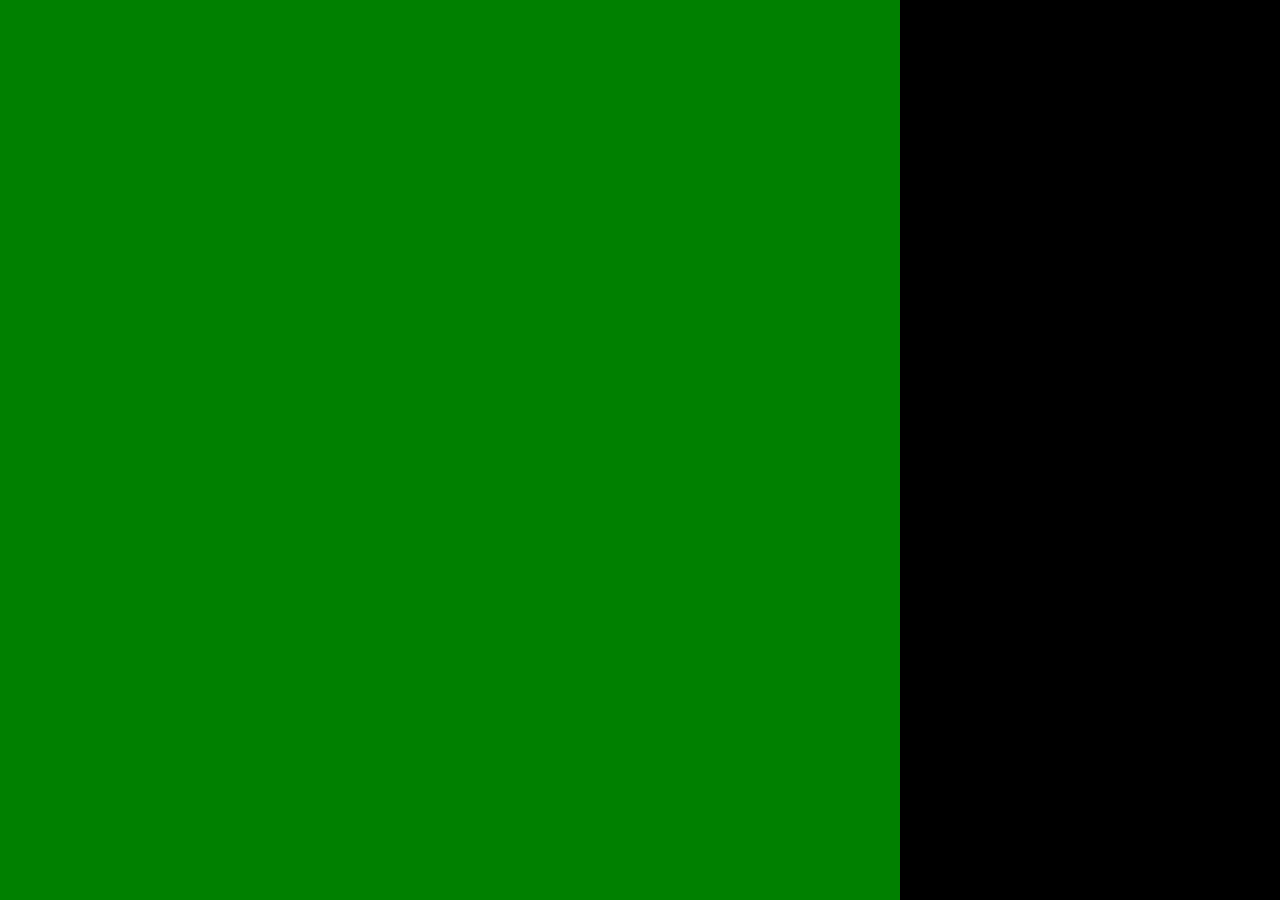
==== pacote-d013/index.html @ 890ec12e "projeto redes iniciado" ====
<!DOCTYPE html>
<html lang="pt-BR">
<head>
    <meta charset="UTF-8">
    <meta http-equiv="X-UA-Compatible" content="IE=edge">
    <meta name="viewport" content="width=device-width, initial-scale=1.0">
    <title>Projeto Redes Sociais</title>
    <link rel="shortcut icon" href="favicon.ico" type="image/x-icon">
    <link rel="stylesheet" href="estilos/style.css">
</head>
<body>
    <main>
        <section id="telefone">
        </section>
        <section id="redes-sociais">

        </section>
    </main>
</body>
</html>
---- pacote-d013/estilos/style.css ----
@charset "UTF-8";

* {
    margin: 0px;
    padding: 0px;
}

html, body {
    height: 100vh;
    width: 100vh;
    background-color: black;
}

main {
    height: 100vh;
    position: relative;
    background-color: green;
}
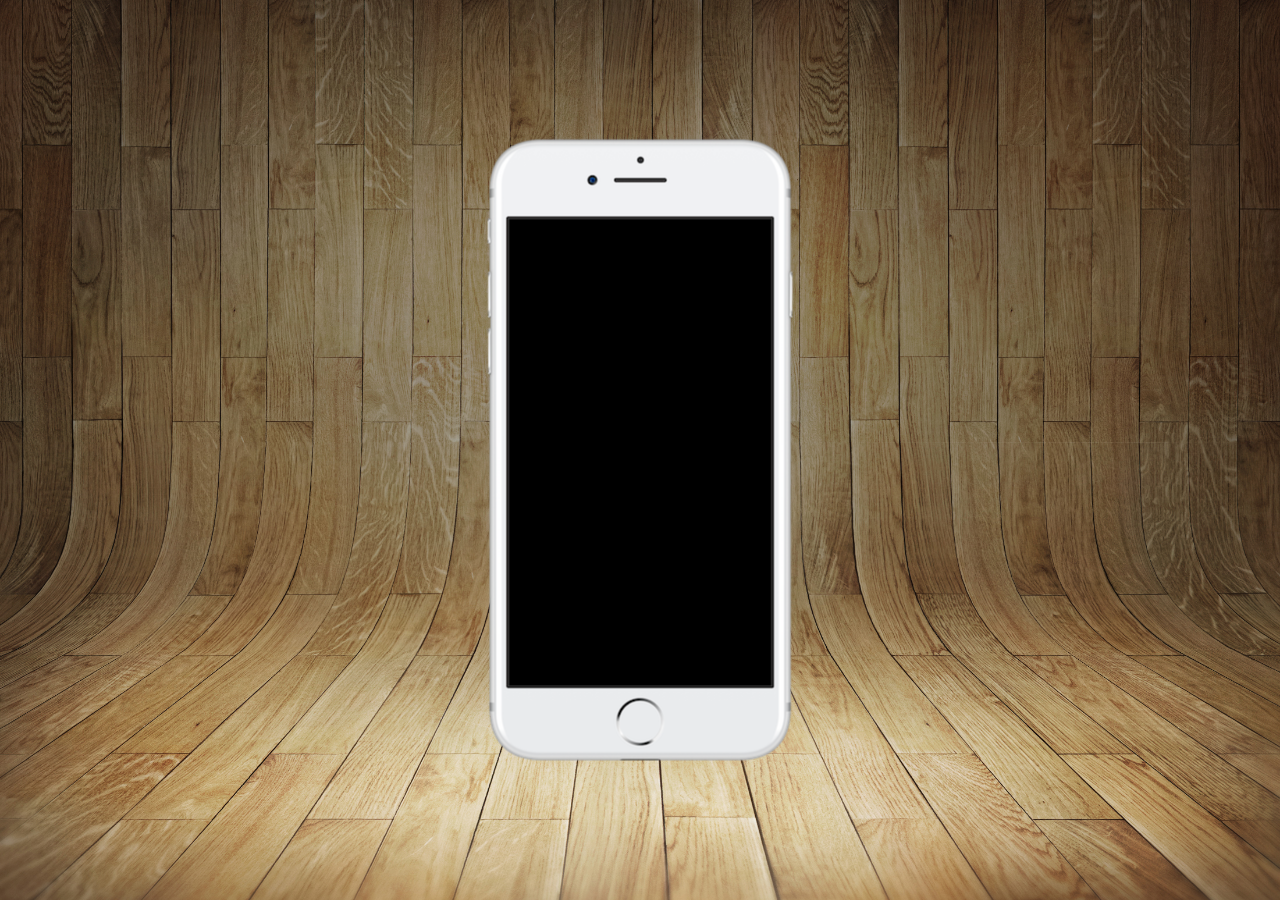
==== commit 9b0ef49b: "celular e background adicionados" ====
--- a/pacote-d013/index.html
+++ b/pacote-d013/index.html
@@ -11,7 +11,12 @@
 <body>
     <main>
         <section id="telefone">
+            
         </section>
+
+
+
+
         <section id="redes-sociais">
 
         </section>
--- a/pacote-d013/estilos/style.css
+++ b/pacote-d013/estilos/style.css
@@ -1,18 +1,22 @@
 @charset "UTF-8";
 
 * {
-    margin: 0px;
-    padding: 0px;
+    margin: 0;
+    padding: 0;
 }
 
 html, body {
-    height: 100vh;
-    width: 100vh;
-    background-color: black;
+    width: 100%;
+    height: 100%;
+    background: url(../imagens/fundo-madeira.jpg) no-repeat top center /cover fixed;
 }
 
-main {
-    height: 100vh;
-    position: relative;
-    background-color: green;
-}
+section#telefone {
+    position: absolute;
+    top: 50%;
+    left: 50%;
+    transform: translate(-50%, -50%);
+    width: 311px;
+    height: 627px;
+    background: url(../imagens/frame-iphone.png) no-repeat;
+}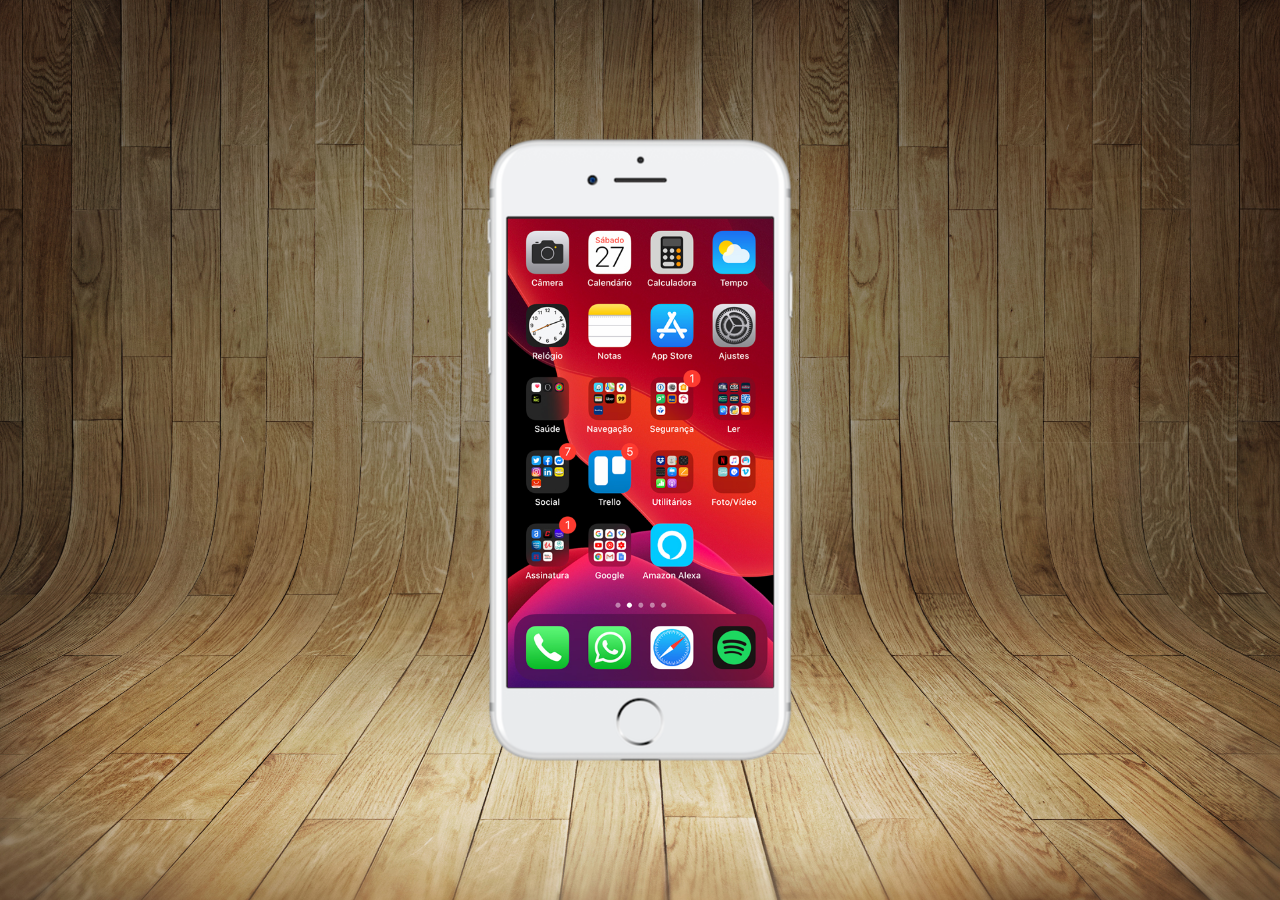
==== commit 3261f36b: "tela home" ====
--- a/pacote-d013/index.html
+++ b/pacote-d013/index.html
@@ -11,7 +11,7 @@
 <body>
     <main>
         <section id="telefone">
-            
+            <iframe name="tela" id="tela" src="home.html" frameborder="0"></iframe>
         </section>
 
 
--- a/pacote-d013/estilos/style.css
+++ b/pacote-d013/estilos/style.css
@@ -19,4 +19,12 @@
     width: 311px;
     height: 627px;
     background: url(../imagens/frame-iphone.png) no-repeat;
+}
+
+iframe#tela {
+    position: relative;
+    top: 5.1em;
+    left: 1.44em;
+    width: 16.6em;
+    height: 30em;
 }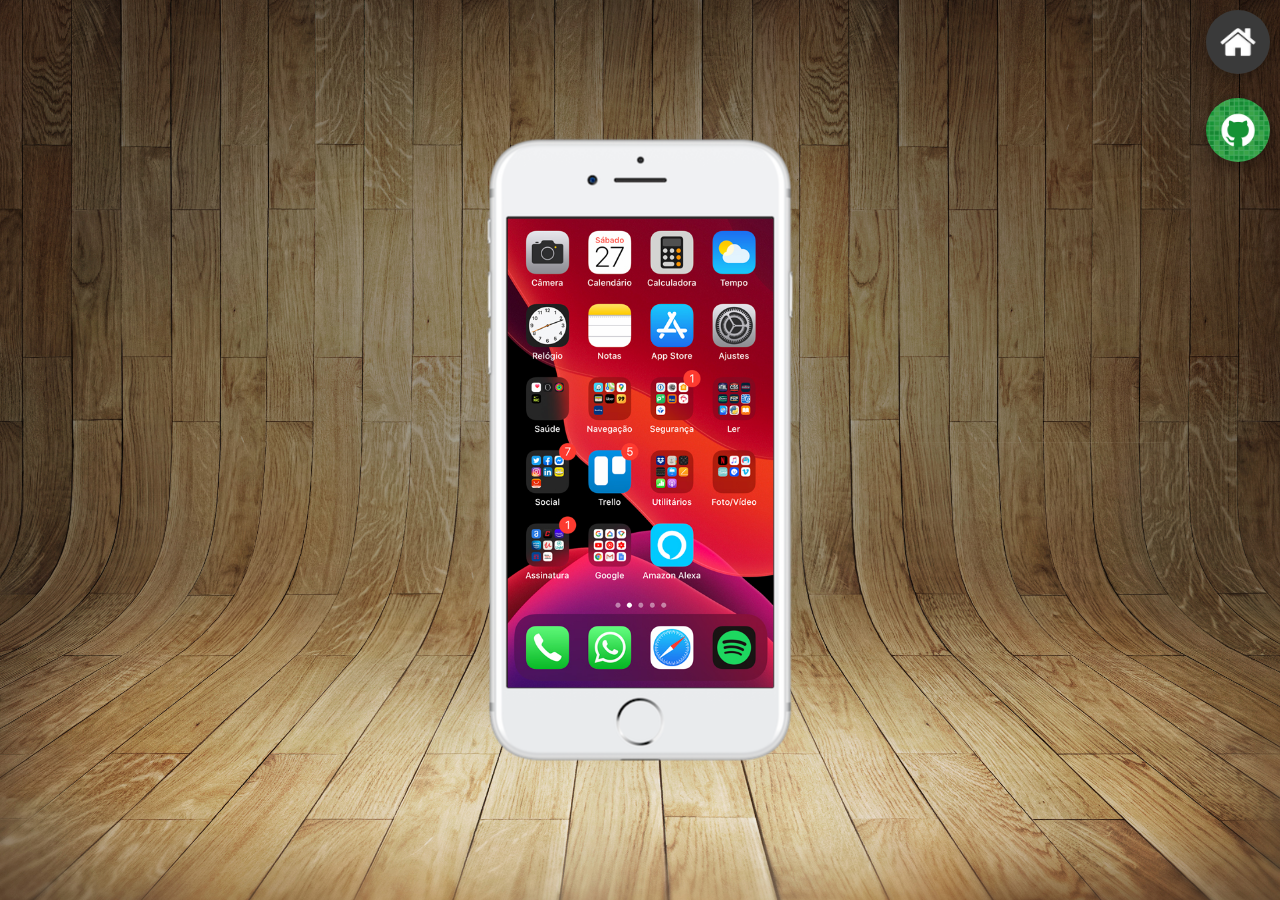
==== commit a4dc3b44: "botões laterais" ====
--- a/pacote-d013/index.html
+++ b/pacote-d013/index.html
@@ -11,14 +11,16 @@
 <body>
     <main>
         <section id="telefone">
-            <iframe name="tela" id="tela" src="home.html" frameborder="0"></iframe>
+            <iframe name="tela" id="tela" src="home.html" frameborder="0">Seu navegador não é compatível com isso.</iframe>
         </section>
 
 
 
 
         <section id="redes-sociais">
+            <a href="#" target="tela"><img src="imagens/logo-home.jpg" alt="Home"> </a>
 
+            <a href="#" target="tela"><img src="imagens/logo-github.jpg" alt="Meu Github"> </a>
         </section>
     </main>
 </body>
--- a/pacote-d013/estilos/style.css
+++ b/pacote-d013/estilos/style.css
@@ -27,4 +27,26 @@
     left: 1.44em;
     width: 16.6em;
     height: 30em;
-}+}
+
+section#redes-sociais {
+    display: flex;
+    flex-direction: column;
+    align-items: flex-end;
+}
+
+section#redes-sociais img{
+    margin: 10px;
+    width: 4em;
+    border-radius: 50%;
+    box-shadow: rgba(0, 0, 0, 0.35) 0px 5px 15px;
+    box-sizing: border-box;
+}
+
+section#redes-sociais img:hover {
+    border: 2px solid rgba(255, 255, 255, 0.568);
+    transform: translate(-3px, -3px);
+    transition: transform 0.25s, border .3s;
+}
+
+
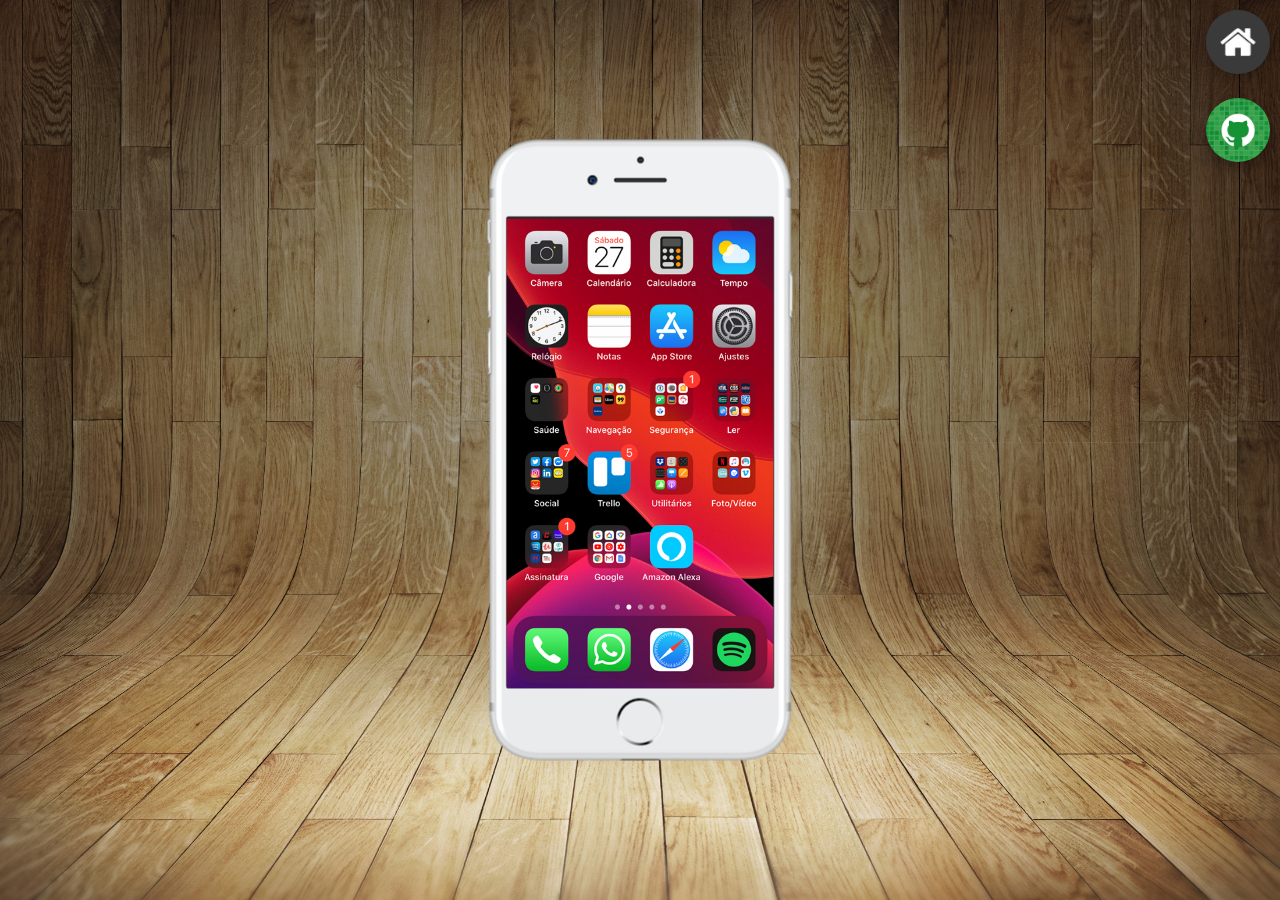
==== commit b9460a36: "projeto finalizado" ====
--- a/pacote-d013/index.html
+++ b/pacote-d013/index.html
@@ -15,12 +15,10 @@
         </section>
 
 
+        <section id="redes-sociais">
+            <a href="home.html" target="tela"><img src="imagens/logo-home.jpg" alt="Home"> </a>
 
-
-        <section id="redes-sociais">
-            <a href="#" target="tela"><img src="imagens/logo-home.jpg" alt="Home"> </a>
-
-            <a href="#" target="tela"><img src="imagens/logo-github.jpg" alt="Meu Github"> </a>
+            <a href="github.html" target="tela"><img src="imagens/logo-github.jpg" alt="Meu Github"></a>
         </section>
     </main>
 </body>
--- a/pacote-d013/estilos/style.css
+++ b/pacote-d013/estilos/style.css
@@ -24,9 +24,9 @@
 iframe#tela {
     position: relative;
     top: 5.1em;
-    left: 1.44em;
-    width: 16.6em;
-    height: 30em;
+    left: 1.4em;
+    width: 16.7em;
+    height: 29.4em;
 }
 
 section#redes-sociais {
